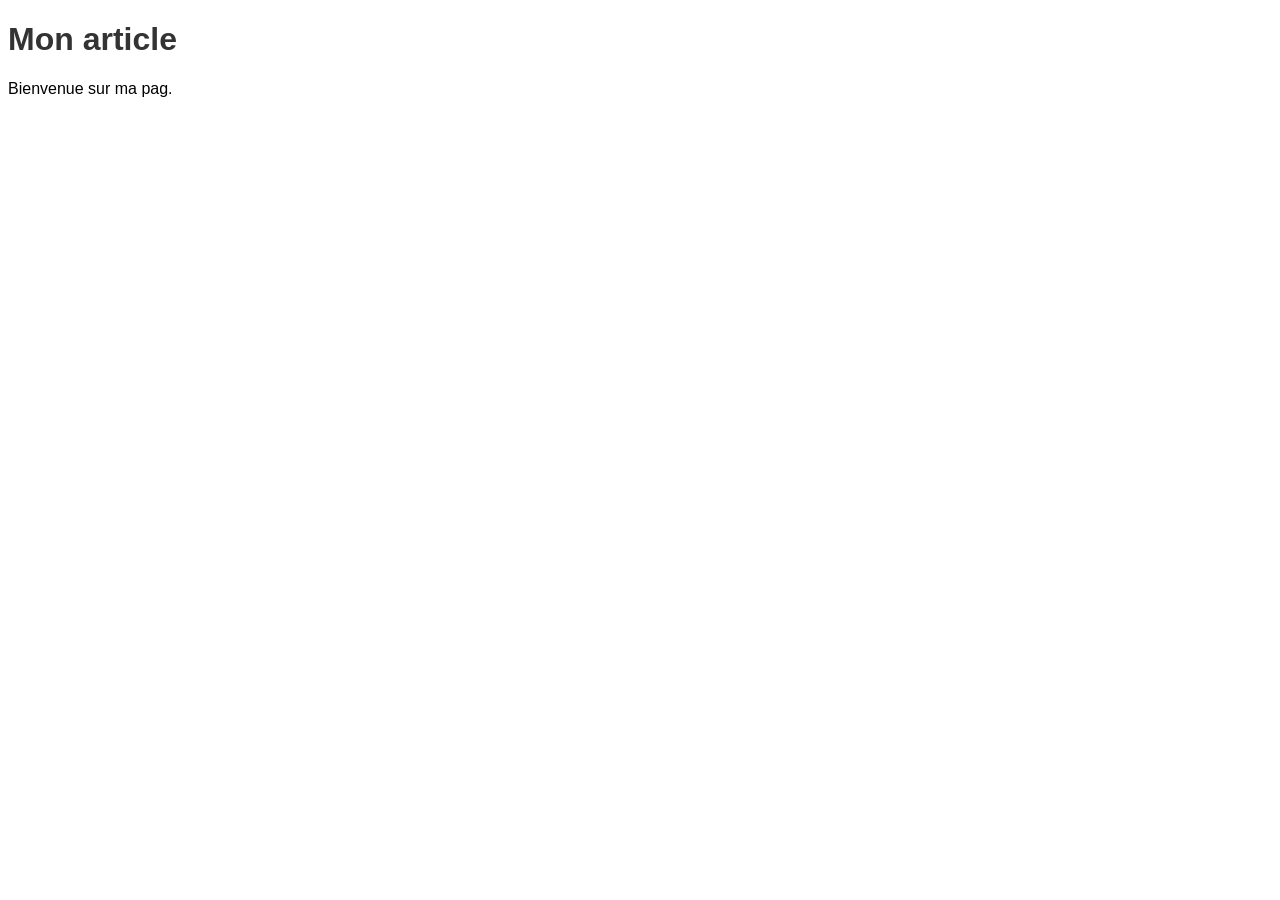
==== index.html @ 0f802485 "T.125.111" ====
<!DOCTYPE html>
<html lang="en">
<head>
    <meta charset="UTF-8">
    <meta name="viewport" content="width=device-width, initial-scale=1.0">
    <title>T.125.111</title>
    <link rel="stylesheet" href="index.css">
</head>
<body>
    <h1>Mon article</h1>
    <p>Bienvenue sur ma pag.</p>
    <script src="index.js"></script>
</body>
</html>
---- index.css ----
body {
    font-family: Arial, sans-serif;
}

h1 {
    color: #333;
}
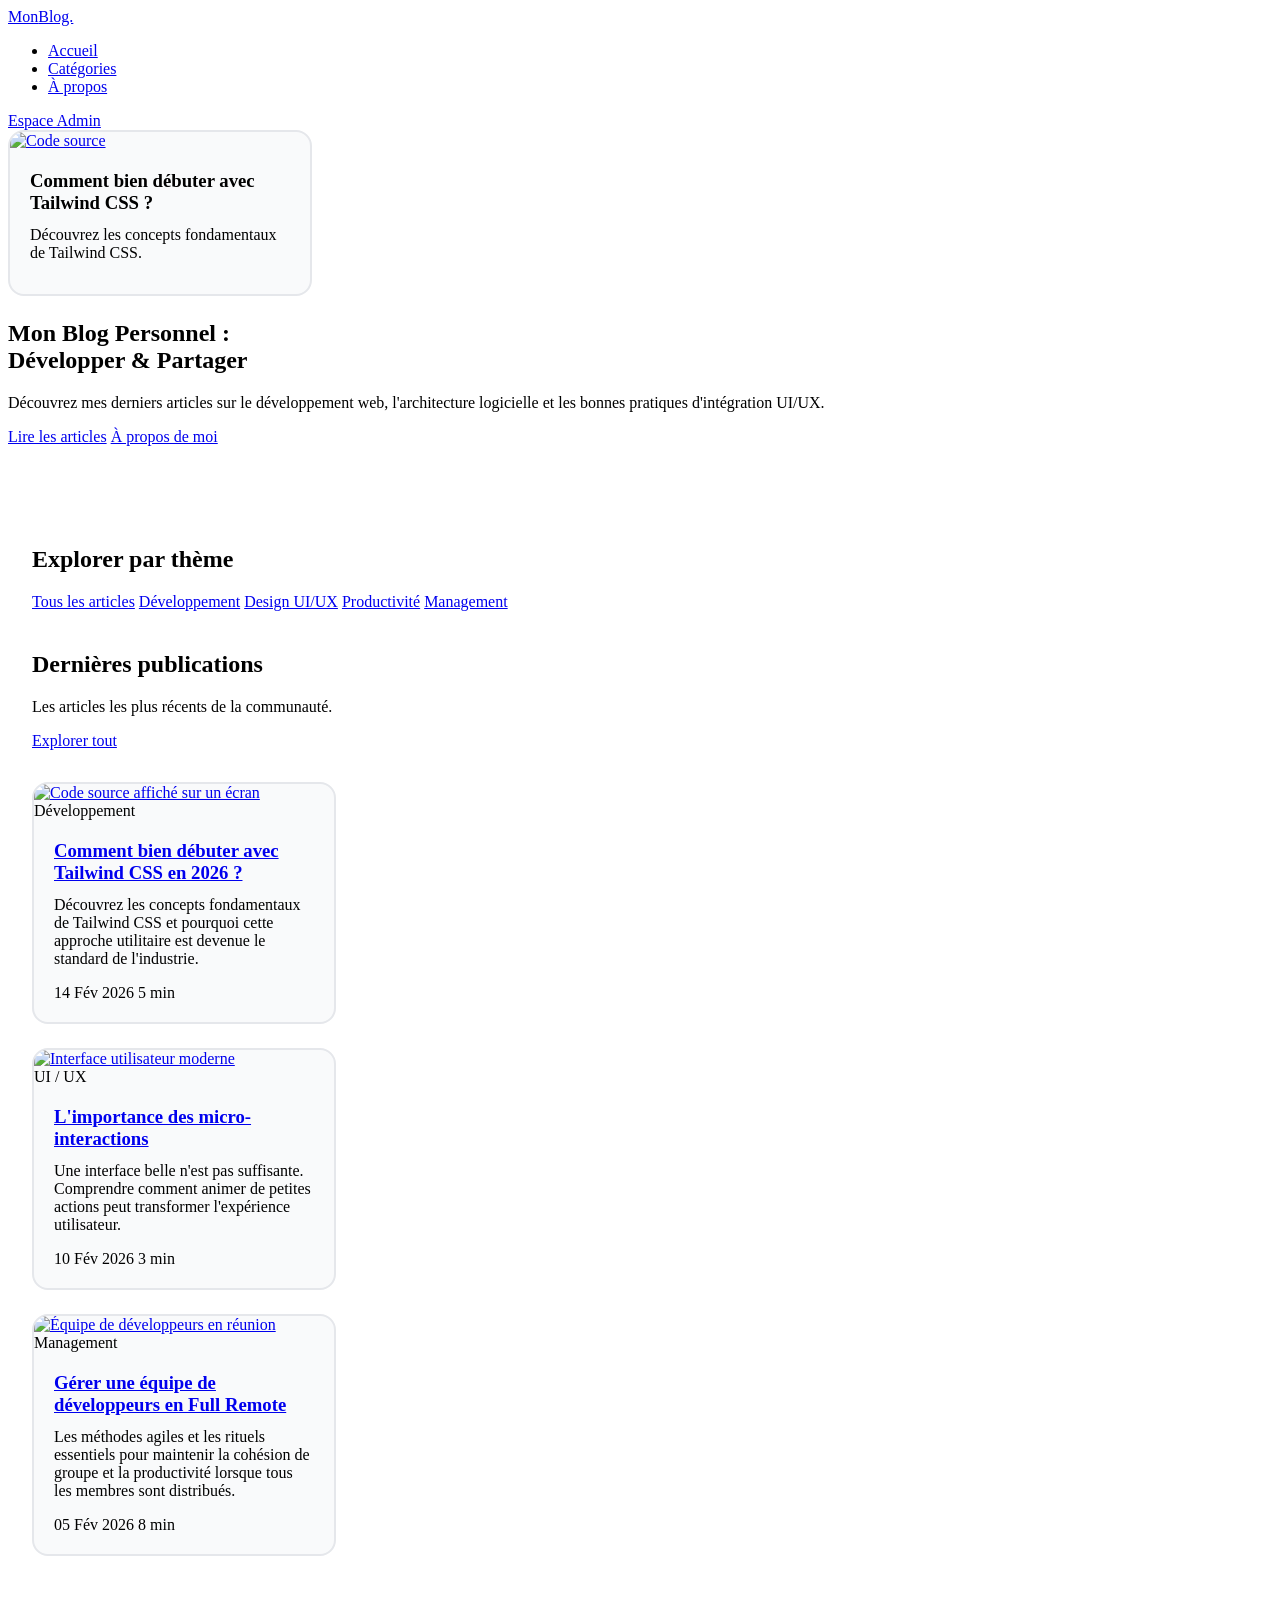
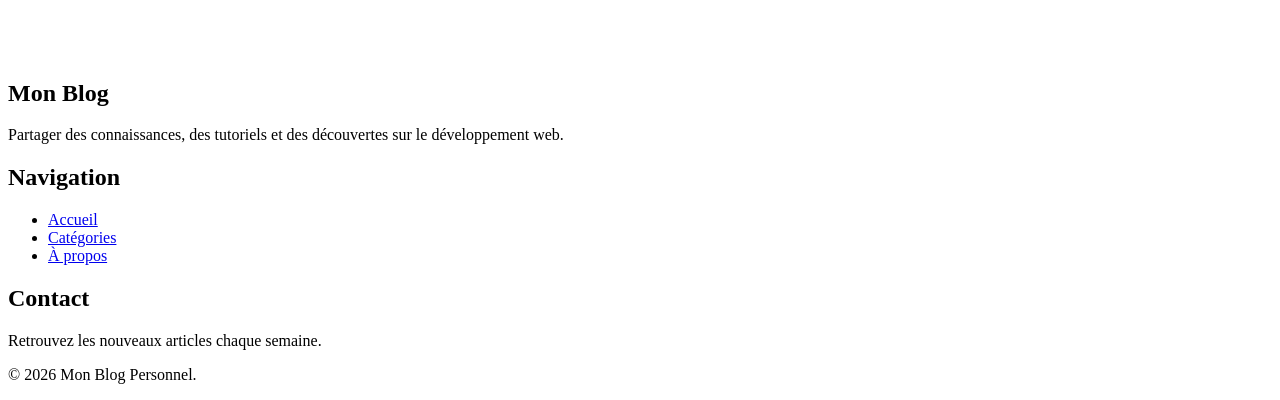
==== commit b8a87f76: "Ajout de nouveaux fichiers" ====
--- a/index.html
+++ b/index.html
@@ -1,14 +1,163 @@
 <!DOCTYPE html>
-<html lang="en">
+<html lang="fr">
 <head>
     <meta charset="UTF-8">
     <meta name="viewport" content="width=device-width, initial-scale=1.0">
-    <title>T.125.111</title>
-    <link rel="stylesheet" href="index.css">
+    <title>Mon Blog Personnel - Accueil</title>
+
+    <!-- ربط ملفات الـ CSS -->
+    <link rel="stylesheet" href="css/components.css">
+    <link rel="stylesheet" href="css/pages.css">
 </head>
 <body>
-    <h1>Mon article</h1>
-    <p>Bienvenue sur ma pag.</p>
-    <script src="index.js"></script>
+    <!-- EN-TÊTE DU SITE -->
+    <header class="en-tete-site">
+        <nav class="barre-navigation">
+            <a href="public-index.html" class="logo">
+                <span class="logo-sombre">Mon</span><span class="logo-couleur">Blog.</span>
+            </a>
+            <ul class="liens-navigation">
+                <li><a href="public-index.html">Accueil</a></li>
+                <li><a href="public-categorie.html">Catégories</a></li>
+                <li><a href="public-apropos.html">À propos</a></li>
+            </ul>
+            <a href="admin-login.html" class="bouton-principal">
+                Espace Admin
+            </a>
+        </nav>
+    </header>
+
+
+
+    <div class="carte-article">
+    
+    <!-- Nouveau bloc image -->
+    <a href="#" class="carte-image">
+        <img src="https://picsum.photos/400/300" alt="Code source">
+    </a>
+    
+    <!-- Bloc de contenu déjà existant -->
+    <div class="carte-contenu">
+        <h3>Comment bien débuter avec Tailwind CSS ?</h3>
+        <p>Découvrez les concepts fondamentaux de Tailwind CSS.</p>
+    </div>
+    
+</div>
+
+
+
+    <main>
+        <section class="banniere-accueil">
+            <h1>
+                Mon Blog Personnel :<br>
+                <span>Développer &amp; Partager</span>
+            </h1>
+            <p>
+                Découvrez mes derniers articles sur le développement web,
+                l'architecture logicielle et les bonnes pratiques
+                d'intégration UI/UX.
+            </p>
+            <div class="actions-banniere">
+                <a href="#articles" class="bouton-principal">Lire les articles</a>
+                <a href="public-apropos.html" class="bouton-secondaire">À propos de moi</a>
+            </div>
+        </section>
+
+        <section id="articles" class="section-articles">
+            <div class="conteneur-articles">
+
+                <section class="filtre-categories">
+                    <h2>Explorer par thème</h2>
+                    <div class="liste-filtres">
+                        <a href="public-index.html" class="pilule-filtre actif">Tous les articles</a>
+                        <a href="public-categorie.html" class="pilule-filtre">Développement</a>
+                        <a href="public-categorie.html" class="pilule-filtre">Design UI/UX</a>
+                        <a href="public-categorie.html" class="pilule-filtre">Productivité</a>
+                        <a href="public-categorie.html" class="pilule-filtre">Management</a>
+                    </div>
+                </section>
+
+                <div class="entete-liste-articles">
+                    <div>
+                        <h2>Dernières publications</h2>
+                        <p>Les articles les plus récents de la communauté.</p>
+                    </div>
+                    <a href="public-categorie.html" class="lien-voir-tout">Explorer tout</a>
+                </div>
+
+                <div class="grille-articles">
+                    <article class="carte-article">
+                        <a href="public-article.html" class="carte-image">
+                            <img src="images/article-example.png" alt="Code source affiché sur un écran">
+                        </a>
+                        <span class="etiquette-categorie bleu">Développement</span>
+                        <div class="carte-contenu">
+                            <h3><a href="public-article.html">Comment bien débuter avec Tailwind CSS en 2026 ?</a></h3>
+                            <p>Découvrez les concepts fondamentaux de Tailwind CSS et pourquoi cette approche utilitaire est devenue le standard de l'industrie.</p>
+                            <div class="carte-meta">
+                                <span>14 Fév 2026</span>
+                                <span>5 min</span>
+                            </div>
+                        </div>
+                    </article>
+
+                    <article class="carte-article">
+                        <a href="public-article.html" class="carte-image">
+                            <img src="images/article-example.png" alt="Interface utilisateur moderne">
+                        </a>
+                        <span class="etiquette-categorie rose">UI / UX</span>
+                        <div class="carte-contenu">
+                            <h3><a href="public-article.html">L'importance des micro-interactions</a></h3>
+                            <p>Une interface belle n'est pas suffisante. Comprendre comment animer de petites actions peut transformer l'expérience utilisateur.</p>
+                            <div class="carte-meta">
+                                <span>10 Fév 2026</span>
+                                <span>3 min</span>
+                            </div>
+                        </div>
+                    </article>
+
+                    <article class="carte-article">
+                        <a href="public-article.html" class="carte-image">
+                            <img src="images/article-example.png" alt="Équipe de développeurs en réunion">
+                        </a>
+                        <span class="etiquette-categorie vert">Management</span>
+                        <div class="carte-contenu">
+                            <h3><a href="public-article.html">Gérer une équipe de développeurs en Full Remote</a></h3>
+                            <p>Les méthodes agiles et les rituels essentiels pour maintenir la cohésion de groupe et la productivité lorsque tous les membres sont distribués.</p>
+                            <div class="carte-meta">
+                                <span>05 Fév 2026</span>
+                                <span>8 min</span>
+                            </div>
+                        </div>
+                    </article>
+                </div>
+            </div>
+        </section>
+    </main>
+
+    <!-- PIED DE PAGE -->
+    <footer class="pied-de-page">
+        <div class="conteneur-pied-de-page">
+            <div class="colonne-pied-de-page">
+                <h2>Mon Blog</h2>
+                <p>Partager des connaissances, des tutoriels et des découvertes sur le développement web.</p>
+            </div>
+            <div class="colonne-pied-de-page">
+                <h2>Navigation</h2>
+                <ul>
+                    <li><a href="public-index.html">Accueil</a></li>
+                    <li><a href="public-categorie.html">Catégories</a></li>
+                    <li><a href="public-apropos.html">À propos</a></li>
+                </ul>
+            </div>
+            <div class="colonne-pied-de-page">
+                <h2>Contact</h2>
+                <p>Retrouvez les nouveaux articles chaque semaine.</p>
+            </div>
+        </div>
+        <div class="bas-pied-de-page">
+            <p>&copy; 2026 Mon Blog Personnel.</p>
+        </div>
+    </footer>
 </body>
 </html>
--- a/css/components.css
+++ b/css/components.css
@@ -0,0 +1,33 @@
+.carte-article {
+    width: 300px;
+    background: #f9fafb;
+    border: 2px solid #e5e7eb;
+    margin-bottom: 24px;
+    border-radius: 16px;
+    overflow: hidden;
+}
+.carte-image {
+    display: block; 
+}
+
+.carte-image img {
+    width: 100%;
+    height: 220px;
+    object-fit: cover;
+}
+
+.carte-contenu {
+    padding: 20px;
+}
+
+.carte-contenu h3 {
+    margin: 0;
+}
+
+.carte-contenu p {
+    margin: 12px 0;
+}
+
+.carte-meta {
+    margin-top: 16px;
+}
--- a/css/pages.css
+++ b/css/pages.css
@@ -0,0 +1,11 @@
+.section-articles {
+    padding: 80px 24px;
+}
+
+.filtre-categories {
+    margin-bottom: 40px;
+}
+
+.entete-liste-articles {
+    margin-bottom: 32px;
+}
